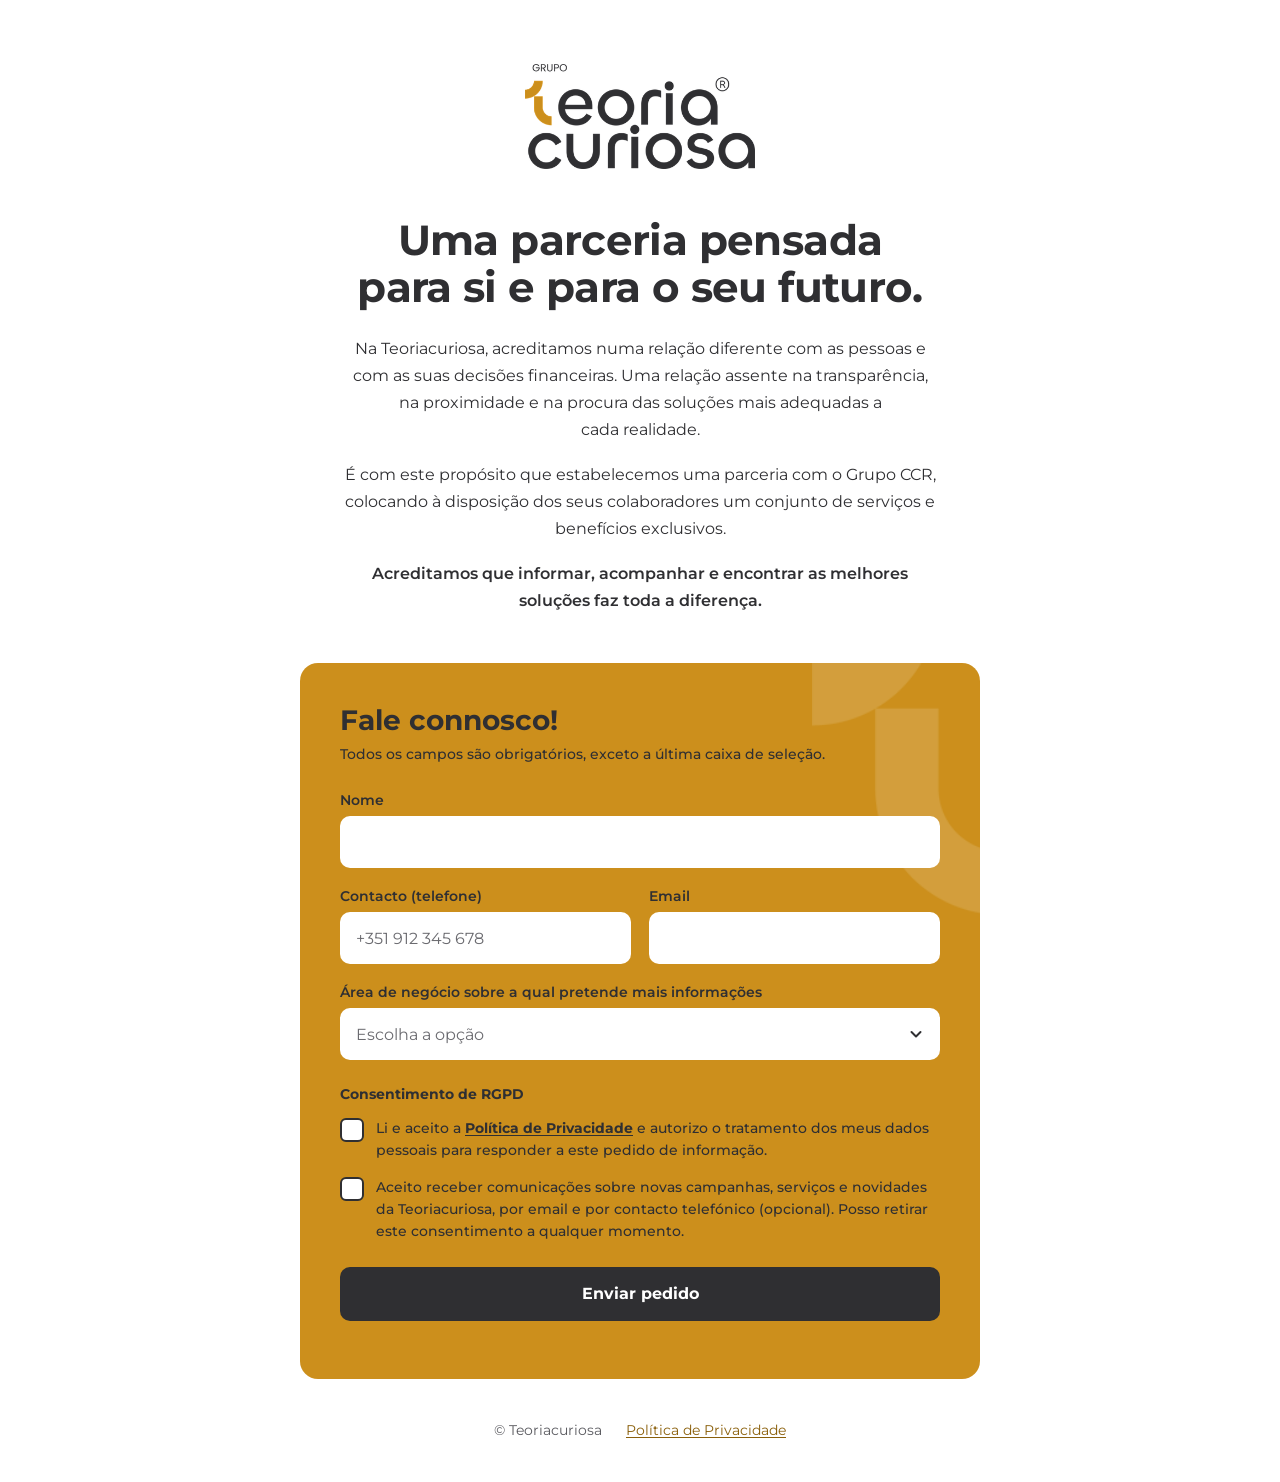
==== index.html @ d7beac66 "modify" ====
<!doctype html>
<html lang="pt-PT">
<head>
  <meta charset="utf-8">
  <meta name="viewport" content="width=device-width, initial-scale=1">
  <title>Parceria Teoriacuriosa | Grupo CCR</title>
  <meta name="description" content="Uma parceria pensada para si e para o seu futuro. Serviços e benefícios exclusivos para os colaboradores do Grupo CCR.">
  <meta property="og:title" content="Parceria Teoriacuriosa | Grupo CCR">
  <meta property="og:description" content="Uma parceria pensada para si e para o seu futuro. Serviços e benefícios exclusivos para os colaboradores do Grupo CCR.">
  <meta property="og:type" content="website">
  <link rel="icon" type="image/png" href="assets/favicon.png">
  <link rel="preload" href="assets/fonts/montserrat-latin-wght-normal.woff2" as="font" type="font/woff2" crossorigin>
  <link rel="stylesheet" href="styles.css">
</head>
<body>
  <main class="page">

    <img class="logo" src="assets/logo-vertical-claro.png" width="420" height="191" alt="Grupo Teoriacuriosa">

    <section class="intro">
      <h1>Uma parceria pensada para si e para o seu futuro.</h1>
      <p>Na Teoriacuriosa, acreditamos numa relação diferente com as pessoas e com as suas decisões financeiras. Uma relação assente na transparência, na proximidade e na procura das soluções mais adequadas a cada realidade.</p>
      <p>É com este propósito que estabelecemos uma parceria com o Grupo CCR, colocando à disposição dos seus colaboradores um conjunto de serviços e benefícios exclusivos.</p>
      <p class="intro__fecho">Acreditamos que informar, acompanhar e encontrar as melhores soluções faz toda a diferença.</p>
    </section>

    <section class="caixa" aria-labelledby="titulo-form">
      <div id="form-wrap">
        <h2 id="titulo-form">Fale connosco!</h2>
        <p class="caixa__nota">Todos os campos são obrigatórios, exceto a última caixa de seleção.</p>

        <form id="ccr-form" novalidate>
          <div class="campo">
            <label for="nome">Nome</label>
            <input id="nome" name="nome" type="text" autocomplete="name" maxlength="120" required aria-describedby="erro-nome">
            <p class="erro" id="erro-nome" data-for="nome"></p>
          </div>

          <div class="linha">
            <div class="campo">
              <label for="contacto">Contacto (telefone)</label>
              <input id="contacto" name="contacto" type="tel" inputmode="tel" autocomplete="tel" maxlength="20" placeholder="+351 912 345 678" required aria-describedby="erro-contacto">
              <p class="erro" id="erro-contacto" data-for="contacto"></p>
            </div>
            <div class="campo">
              <label for="email">Email</label>
              <input id="email" name="email" type="email" inputmode="email" autocomplete="email" maxlength="254" required aria-describedby="erro-email">
              <p class="erro" id="erro-email" data-for="email"></p>
            </div>
          </div>

          <div class="campo">
            <label for="area">Área de negócio sobre a qual pretende mais informações</label>
            <select id="area" name="area" required aria-describedby="erro-area">
              <option value="" selected disabled>Escolha a opção</option>
              <option>Mediação de seguros</option>
              <option>Intermediação de créditos</option>
              <option>Mediação imobiliária</option>
              <option>Investimentos</option>
              <option>Agência de viagens</option>
            </select>
            <p class="erro" id="erro-area" data-for="area"></p>
          </div>

          <!-- Honeypot: invisível para pessoas; os robôs preenchem-no -->
          <div class="hp" aria-hidden="true">
            <label for="website">Não preencher</label>
            <input id="website" name="website" type="text" tabindex="-1" autocomplete="off">
          </div>

          <fieldset class="consentimentos">
            <legend>Consentimento de RGPD</legend>

            <div class="campo">
              <label class="check" for="privacidade">
                <input id="privacidade" name="privacidade" type="checkbox" aria-describedby="erro-privacidade">
                <span>Li e aceito a <a href="privacidade.html">Política de Privacidade</a> e autorizo o tratamento dos meus dados pessoais para responder a este pedido de informação.</span>
              </label>
              <p class="erro" id="erro-privacidade" data-for="privacidade"></p>
            </div>

            <div class="campo">
              <label class="check" for="marketing">
                <input id="marketing" name="marketing" type="checkbox">
                <span>Aceito receber comunicações sobre novas campanhas, serviços e novidades da Teoriacuriosa, por email e por contacto telefónico (opcional). Posso retirar este consentimento a qualquer momento.</span>
              </label>
            </div>
          </fieldset>

          <button class="btn" id="submit-btn" type="submit"><span class="btn__label">Enviar pedido</span></button>
          <p class="estado" id="form-status" role="alert"></p>
        </form>
      </div>

      <div id="success" class="sucesso" hidden tabindex="-1">
        <h2>Pedido enviado</h2>
        <p>Enviámos uma confirmação para <strong id="success-email"></strong>. A nossa equipa entra em contacto consigo muito em breve. Se não encontrar o email, veja também a pasta de spam.</p>
      </div>
    </section>

    <footer class="rodape">
      <span>&copy; Teoriacuriosa</span>
      <a href="privacidade.html">Política de Privacidade</a>
    </footer>

  </main>

  <script src="config.js"></script>
  <script src="script.js"></script>
</body>
</html>
---- styles.css ----
/* =========================================================
   Parceria Teoriacuriosa | Grupo CCR
   Fundo branco · caixa do formulário #cc8f1c · texto #2f2f32 · Montserrat
   ========================================================= */

@font-face {
  font-family: 'Montserrat';
  font-style: normal;
  font-weight: 100 900;
  font-display: swap;
  src: url(assets/fonts/montserrat-latin-wght-normal.woff2) format('woff2');
  unicode-range: U+0000-00FF, U+0131, U+0152-0153, U+02BB-02BC, U+02C6, U+02DA, U+02DC, U+0304, U+0308, U+0329, U+2000-206F, U+20AC, U+2122, U+2191, U+2193, U+2212, U+2215, U+FEFF, U+FFFD;
}

:root {
  --branco: #ffffff;
  --grafite: #2f2f32;
  --ouro: #cc8f1c;
  --ouro-escuro: #8a5f0a;     /* ligações sobre fundo branco */
  --cinza: #5a5a5f;
  --erro: #8f1d1d;
  --raio-campo: 10px;
  --raio-caixa: 18px;
}

*, *::before, *::after { box-sizing: border-box; }

html { -webkit-text-size-adjust: 100%; }

body {
  margin: 0;
  background: var(--branco);
  color: var(--grafite);
  font-family: 'Montserrat', system-ui, -apple-system, 'Segoe UI', Arial, sans-serif;
  font-size: 1rem;
  line-height: 1.7;
}

.page {
  max-width: 720px;
  margin: 0 auto;
  padding: clamp(28px, 6vw, 64px) 20px 40px;
}

/* ---------- Logo e texto ---------- */
.logo {
  display: block;
  width: clamp(170px, 34vw, 230px);
  height: auto;
  margin: 0 auto clamp(28px, 5vw, 48px);
}

.intro { text-align: center; }

.intro h1 {
  max-width: 24ch;
  margin: 0 auto 1.4rem;
  font-size: clamp(1.75rem, 4.8vw, 2.6rem);
  line-height: 1.15;
  font-weight: 700;
  letter-spacing: -0.015em;
  text-wrap: balance;
}

.intro p {
  max-width: 54ch;
  margin: 0 auto 1.1rem;
  text-wrap: pretty;
}

.intro .intro__fecho { font-weight: 600; margin-bottom: 0; }

/* ---------- Caixa do formulário ---------- */
.caixa {
  position: relative;
  isolation: isolate;
  overflow: hidden;
  margin-top: clamp(32px, 5vw, 48px);
  padding: clamp(24px, 5vw, 40px);
  background: var(--ouro);
  border-radius: var(--raio-caixa);
}

/* Marca da Teoria, em branco translúcido, cortada no canto superior direito (zona vazia ao lado do título) */
.caixa::after {
  content: '';
  position: absolute;
  z-index: -1;
  top: -64px;
  right: -22px;
  width: 190px;
  height: 316px;
  background: url(assets/marca-agua.png) center / contain no-repeat;
  opacity: 0.8;
  pointer-events: none;
}

.caixa h2 {
  margin: 0 0 4px;
  font-size: clamp(1.4rem, 3.4vw, 1.75rem);
  line-height: 1.25;
  font-weight: 700;
}

.caixa__nota { margin: 0 0 24px; font-size: 0.9rem; font-weight: 500; }

form { display: grid; gap: 18px; }

.linha { display: grid; gap: 18px; }
@media (min-width: 640px) { .linha { grid-template-columns: 1fr 1fr; } }

label { display: block; margin-bottom: 6px; font-size: 0.9rem; font-weight: 600; line-height: 1.4; }

input[type='text'],
input[type='tel'],
input[type='email'],
select {
  display: block;
  width: 100%;
  height: 52px;
  padding: 0 14px;
  font: inherit;
  font-size: 1rem;           /* 16px: evita o zoom automático no iPhone */
  color: var(--grafite);
  background: var(--branco);
  border: 2px solid transparent;
  border-radius: var(--raio-campo);
  appearance: none;
  -webkit-appearance: none;
}

input::placeholder { color: #6b6b70; opacity: 1; }

select {
  padding-right: 44px;
  background-image: url("data:image/svg+xml,%3Csvg xmlns='http://www.w3.org/2000/svg' viewBox='0 0 16 16'%3E%3Cpath d='M3.5 6l4.5 4.5L12.5 6' fill='none' stroke='%232f2f32' stroke-width='2' stroke-linecap='round' stroke-linejoin='round'/%3E%3C/svg%3E");
  background-repeat: no-repeat;
  background-position: right 14px center;
  background-size: 16px;
  cursor: pointer;
}
select:invalid { color: #6b6b70; }
select option { color: var(--grafite); }

input:focus-visible,
select:focus-visible,
.btn:focus-visible {
  outline: 3px solid var(--grafite);
  outline-offset: 2px;
}

.campo.has-error input:not([type='checkbox']),
.campo.has-error select { border-color: var(--erro); }

.erro {
  display: inline-block;
  margin: 6px 0 0;
  padding: 3px 10px;
  font-size: 0.85rem;
  font-weight: 600;
  line-height: 1.5;
  color: var(--erro);
  background: var(--branco);
  border-radius: 8px;
}
.erro:empty { display: none; }

/* Honeypot */
.hp {
  position: absolute;
  left: -9999px;
  width: 1px;
  height: 1px;
  overflow: hidden;
}

/* ---------- Consentimentos ---------- */
.consentimentos { display: grid; gap: 14px; margin: 4px 0 0; padding: 0; border: 0; min-width: 0; }

.consentimentos legend {
  margin: 0 0 10px;
  padding: 0;
  font-size: 0.9rem;
  font-weight: 700;
}

.check {
  display: grid;
  grid-template-columns: 24px 1fr;
  gap: 12px;
  align-items: start;
  margin: 0;
  font-size: 0.9rem;
  font-weight: 500;
  line-height: 1.55;
  cursor: pointer;
}

.check input {
  width: 24px;
  height: 24px;
  margin: 1px 0 0;
  background: var(--branco);
  border: 2px solid var(--grafite);
  border-radius: 6px;
  appearance: none;
  -webkit-appearance: none;
  cursor: pointer;
}

.check input:checked {
  background: var(--grafite) url("data:image/svg+xml,%3Csvg xmlns='http://www.w3.org/2000/svg' viewBox='0 0 16 16'%3E%3Cpath d='M3 8.5l3.2 3.2L13 5' fill='none' stroke='%23fff' stroke-width='2.4' stroke-linecap='round' stroke-linejoin='round'/%3E%3C/svg%3E") center / 16px no-repeat;
}

.check input:focus-visible { outline: 3px solid var(--grafite); outline-offset: 2px; }

.check a { color: inherit; font-weight: 700; text-decoration: underline; text-underline-offset: 2px; }

.campo.has-error .check input { border-color: var(--erro); box-shadow: 0 0 0 2px var(--branco); }

/* ---------- Botão e estados ---------- */
.btn {
  width: 100%;
  min-height: 54px;
  margin-top: 6px;
  padding: 0 28px;
  font: inherit;
  font-size: 1rem;
  font-weight: 700;
  color: var(--branco);
  background: var(--grafite);
  border: 0;
  border-radius: var(--raio-campo);
  cursor: pointer;
  transition: background-color 0.15s;
}
.btn:hover { background: #1b1b1d; }
.btn:disabled { cursor: progress; opacity: 0.85; }

.estado { margin: 0; min-height: 0; font-size: 0.9rem; font-weight: 600; }
.estado.is-error {
  padding: 8px 12px;
  color: var(--erro);
  background: var(--branco);
  border-radius: 8px;
}

.sucesso:focus { outline: none; }
.sucesso h2 { margin-bottom: 10px; }
.sucesso p { margin: 0; max-width: 46ch; }
.sucesso[hidden], #form-wrap[hidden] { display: none; }

/* ---------- Rodapé ---------- */
.rodape {
  display: flex;
  flex-wrap: wrap;
  justify-content: center;
  gap: 6px 24px;
  margin-top: 40px;
  font-size: 0.85rem;
  color: var(--cinza);
}
.rodape a { color: var(--ouro-escuro); text-underline-offset: 2px; }

@media (prefers-reduced-motion: reduce) {
  * { transition: none !important; scroll-behavior: auto !important; }
}
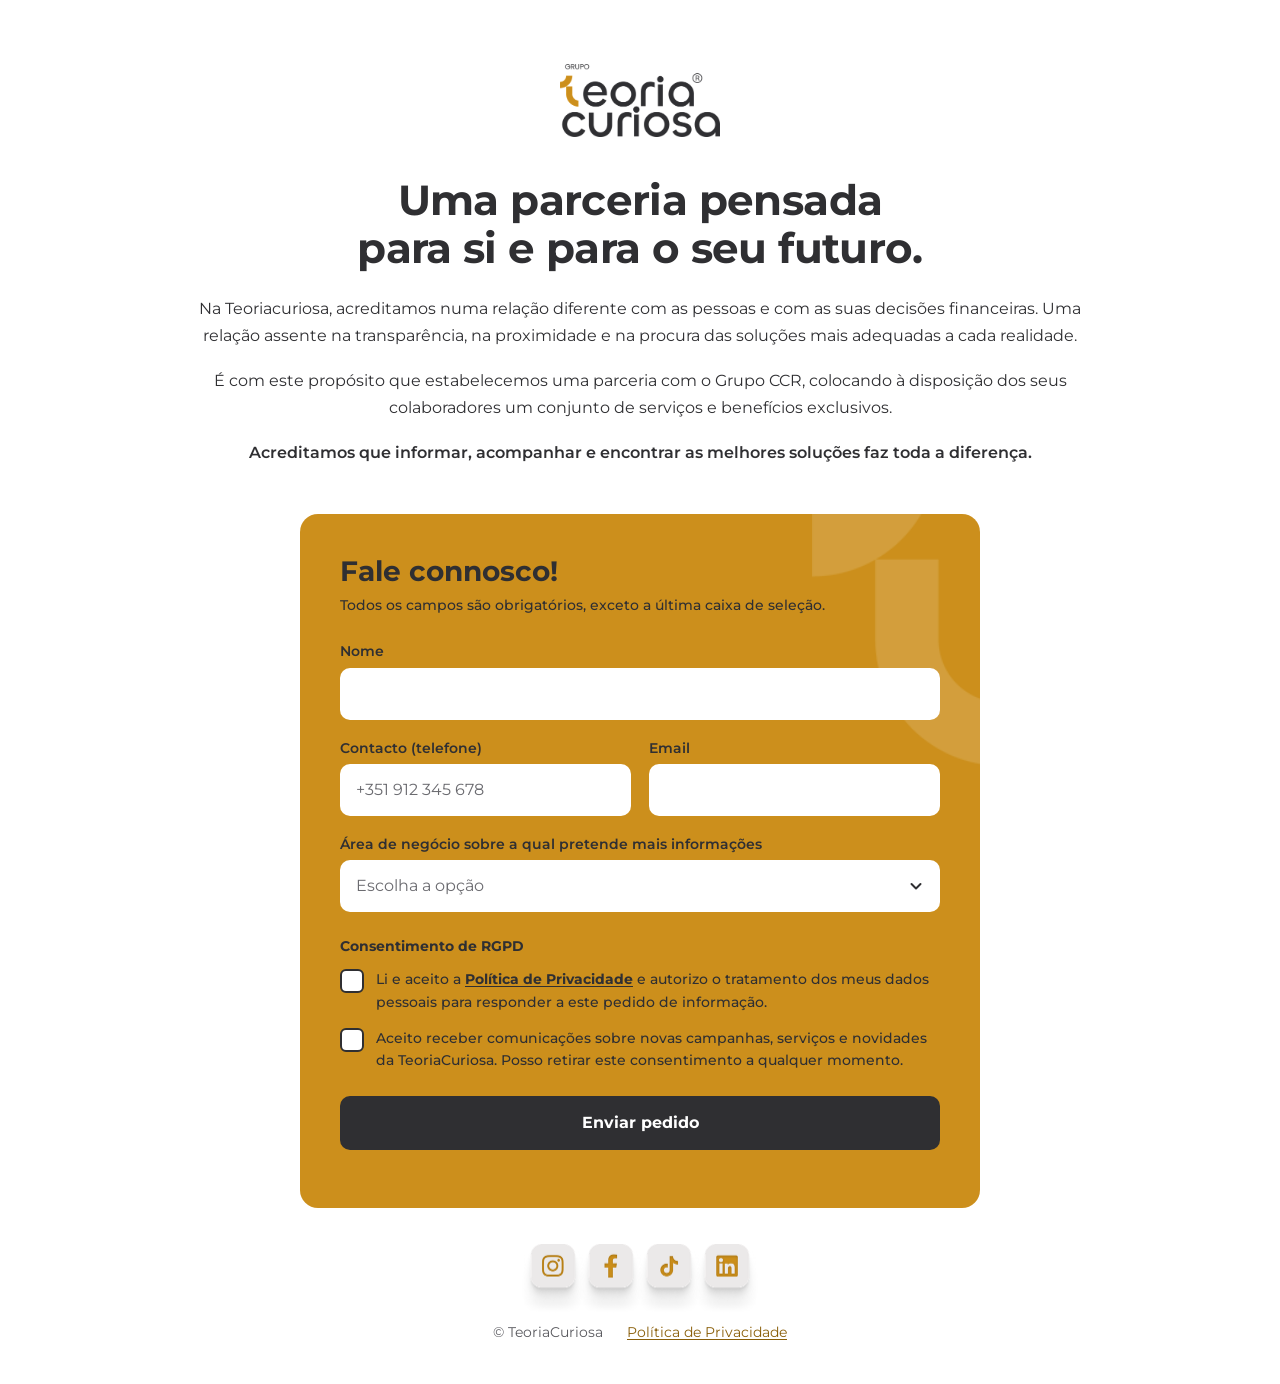
==== commit 8342831b: "modify" ====
--- a/index.html
+++ b/index.html
@@ -54,7 +54,7 @@
             <select id="area" name="area" required aria-describedby="erro-area">
               <option value="" selected disabled>Escolha a opção</option>
               <option>Mediação de seguros</option>
-              <option>Intermediação de créditos</option>
+              <option>Intermediação de crédito</option>
               <option>Mediação imobiliária</option>
               <option>Investimentos</option>
               <option>Agência de viagens</option>
@@ -82,7 +82,7 @@
             <div class="campo">
               <label class="check" for="marketing">
                 <input id="marketing" name="marketing" type="checkbox">
-                <span>Aceito receber comunicações sobre novas campanhas, serviços e novidades da Teoriacuriosa, por email e por contacto telefónico (opcional). Posso retirar este consentimento a qualquer momento.</span>
+                <span>Aceito receber comunicações sobre novas campanhas, serviços e novidades da TeoriaCuriosa. Posso retirar este consentimento a qualquer momento.</span>
               </label>
             </div>
           </fieldset>
@@ -98,8 +98,15 @@
       </div>
     </section>
 
+    <nav class="redes" aria-label="Redes sociais">
+      <a href="#" target="_blank" rel="noopener noreferrer"><img src="assets/rede-instagram.png" width="66" height="74" alt="Instagram"></a>
+      <a href="#" target="_blank" rel="noopener noreferrer"><img src="assets/rede-facebook.png" width="66" height="74" alt="Facebook"></a>
+      <a href="#" target="_blank" rel="noopener noreferrer"><img src="assets/rede-tiktok.png" width="66" height="74" alt="TikTok"></a>
+      <a href="#" target="_blank" rel="noopener noreferrer"><img src="assets/rede-linkedin.png" width="66" height="74" alt="LinkedIn"></a>
+    </nav>
+
     <footer class="rodape">
-      <span>&copy; Teoriacuriosa</span>
+      <span>&copy; TeoriaCuriosa</span>
       <a href="privacidade.html">Política de Privacidade</a>
     </footer>
 
--- a/styles.css
+++ b/styles.css
@@ -69,6 +69,15 @@
 }
 
 .intro .intro__fecho { font-weight: 600; margin-bottom: 0; }
+
+/* Computador: logo mais pequeno e texto mais largo. O telemóvel e o tablet ficam como estavam. */
+@media (min-width: 900px) {
+  .page { max-width: 1040px; }
+  .logo { width: 160px; margin-bottom: 40px; }
+  .intro h1 { max-width: 34ch; }
+  .intro p { max-width: 84ch; }
+  .caixa { max-width: 680px; margin-left: auto; margin-right: auto; }
+}
 
 /* ---------- Caixa do formulário ---------- */
 .caixa {
@@ -250,6 +259,25 @@
 .sucesso p { margin: 0; max-width: 46ch; }
 .sucesso[hidden], #form-wrap[hidden] { display: none; }
 
+/* ---------- Redes sociais (centradas, por cima do rodapé) ---------- */
+/* Os ícones já trazem a sombra no próprio ficheiro, por isso têm margem transparente à volta do botão. */
+.redes {
+  display: flex;
+  flex-wrap: wrap;
+  justify-content: center;
+  margin-top: 36px;
+}
+.redes a {
+  display: block;
+  margin: 0 -4px;
+  border-radius: 16px;
+  transition: transform 0.15s ease;
+}
+.redes a:hover { transform: translateY(-2px); }
+.redes img { display: block; width: 66px; height: auto; }
+.redes + .rodape { margin-top: 4px; }
+@media (max-width: 340px) { .redes img { width: 56px; } }
+
 /* ---------- Rodapé ---------- */
 .rodape {
   display: flex;
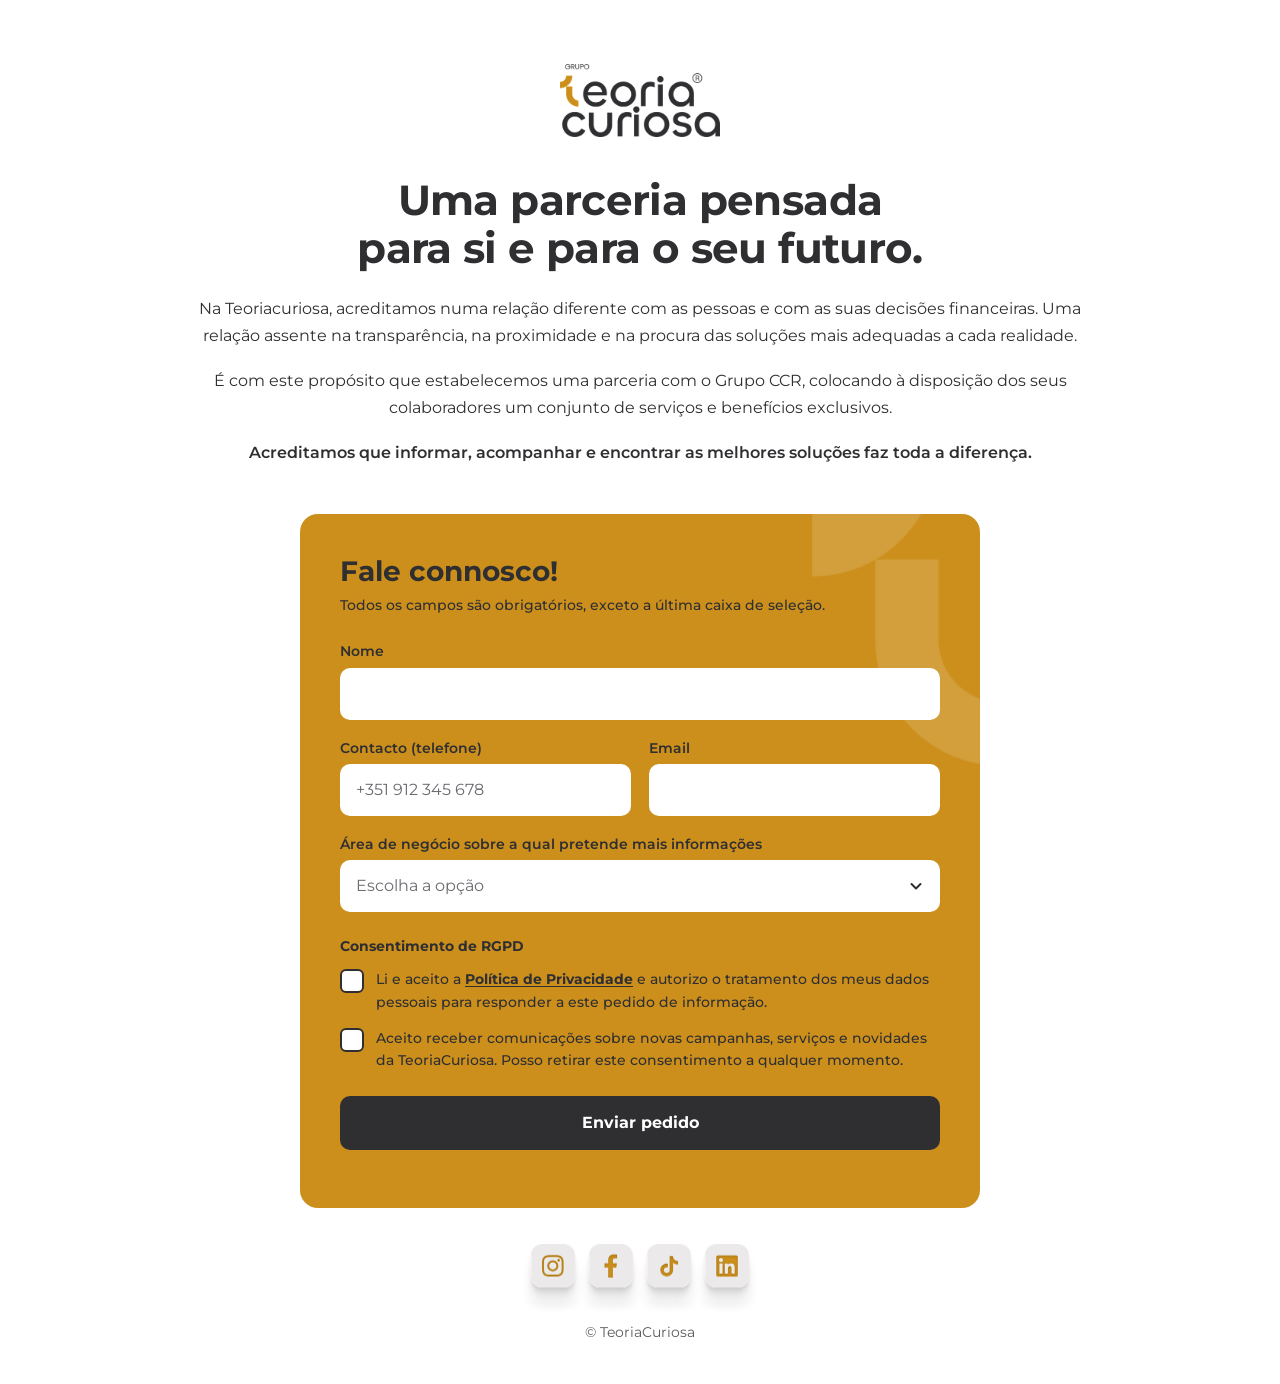
==== commit f9abeec8: "modify" ====
--- a/index.html
+++ b/index.html
@@ -99,15 +99,14 @@
     </section>
 
     <nav class="redes" aria-label="Redes sociais">
-      <a href="#" target="_blank" rel="noopener noreferrer"><img src="assets/rede-instagram.png" width="66" height="74" alt="Instagram"></a>
-      <a href="#" target="_blank" rel="noopener noreferrer"><img src="assets/rede-facebook.png" width="66" height="74" alt="Facebook"></a>
-      <a href="#" target="_blank" rel="noopener noreferrer"><img src="assets/rede-tiktok.png" width="66" height="74" alt="TikTok"></a>
-      <a href="#" target="_blank" rel="noopener noreferrer"><img src="assets/rede-linkedin.png" width="66" height="74" alt="LinkedIn"></a>
+      <a href="https://www.instagram.com/grupoteoriacuriosa/" target="_blank" rel="noopener noreferrer"><img src="assets/rede-instagram.png" width="66" height="74" alt="Instagram"></a>
+      <a href="https://www.facebook.com/grupoteoriacuriosa/" target="_blank" rel="noopener noreferrer"><img src="assets/rede-facebook.png" width="66" height="74" alt="Facebook"></a>
+      <a href="https://www.tiktok.com/@grupoteoriacuriosa" target="_blank" rel="noopener noreferrer"><img src="assets/rede-tiktok.png" width="66" height="74" alt="TikTok"></a>
+      <a href="https://www.facebook.com/grupoteoriacuriosa/" target="_blank" rel="noopener noreferrer"><img src="assets/rede-linkedin.png" width="66" height="74" alt="LinkedIn"></a>
     </nav>
 
     <footer class="rodape">
       <span>&copy; TeoriaCuriosa</span>
-      <a href="privacidade.html">Política de Privacidade</a>
     </footer>
 
   </main>
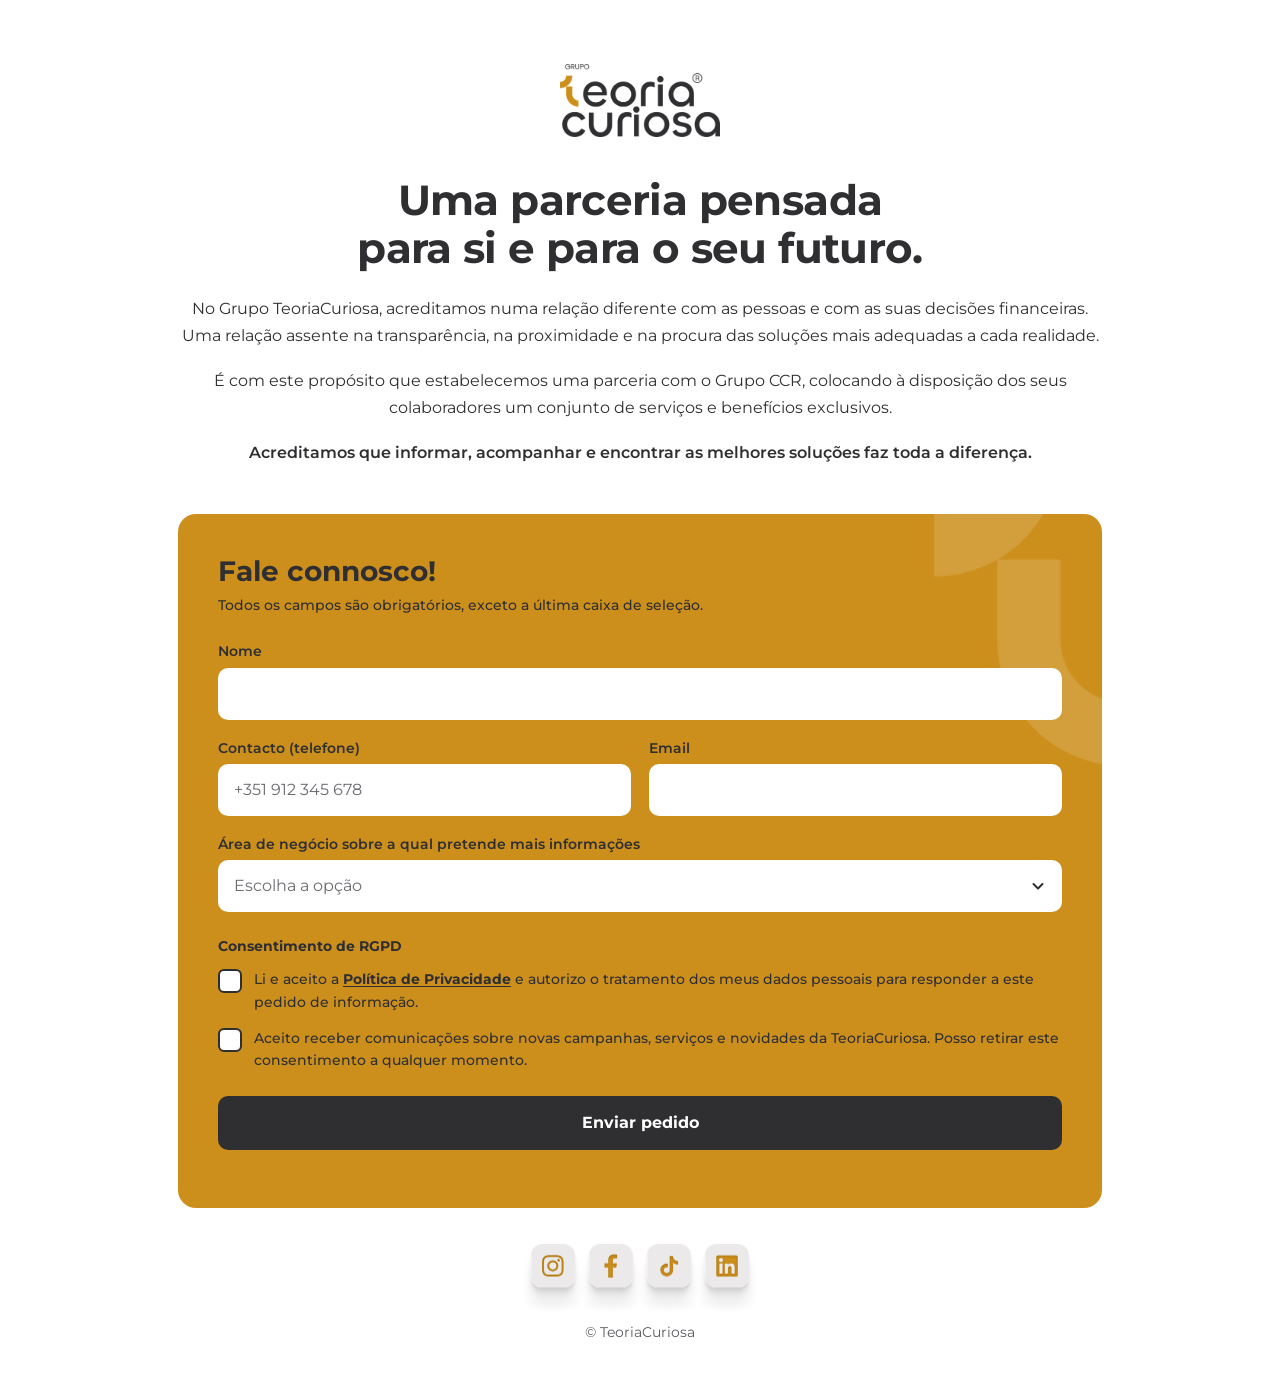
==== commit f7263690: "modify" ====
--- a/index.html
+++ b/index.html
@@ -3,7 +3,7 @@
 <head>
   <meta charset="utf-8">
   <meta name="viewport" content="width=device-width, initial-scale=1">
-  <title>Parceria Teoriacuriosa | Grupo CCR</title>
+  <title>Parceria TeoriaCuriosa | Grupo CCR</title>
   <meta name="description" content="Uma parceria pensada para si e para o seu futuro. Serviços e benefícios exclusivos para os colaboradores do Grupo CCR.">
   <meta property="og:title" content="Parceria Teoriacuriosa | Grupo CCR">
   <meta property="og:description" content="Uma parceria pensada para si e para o seu futuro. Serviços e benefícios exclusivos para os colaboradores do Grupo CCR.">
@@ -19,7 +19,7 @@
 
     <section class="intro">
       <h1>Uma parceria pensada para si e para o seu futuro.</h1>
-      <p>Na Teoriacuriosa, acreditamos numa relação diferente com as pessoas e com as suas decisões financeiras. Uma relação assente na transparência, na proximidade e na procura das soluções mais adequadas a cada realidade.</p>
+      <p>No Grupo TeoriaCuriosa, acreditamos numa relação diferente com as pessoas e com as suas decisões financeiras. Uma relação assente na transparência, na proximidade e na procura das soluções mais adequadas a cada realidade.</p>
       <p>É com este propósito que estabelecemos uma parceria com o Grupo CCR, colocando à disposição dos seus colaboradores um conjunto de serviços e benefícios exclusivos.</p>
       <p class="intro__fecho">Acreditamos que informar, acompanhar e encontrar as melhores soluções faz toda a diferença.</p>
     </section>
--- a/styles.css
+++ b/styles.css
@@ -76,7 +76,7 @@
   .logo { width: 160px; margin-bottom: 40px; }
   .intro h1 { max-width: 34ch; }
   .intro p { max-width: 84ch; }
-  .caixa { max-width: 680px; margin-left: auto; margin-right: auto; }
+  .caixa { max-width: 84ch; margin-left: auto; margin-right: auto; }   /* mesma largura do texto */
 }
 
 /* ---------- Caixa do formulário ---------- */
